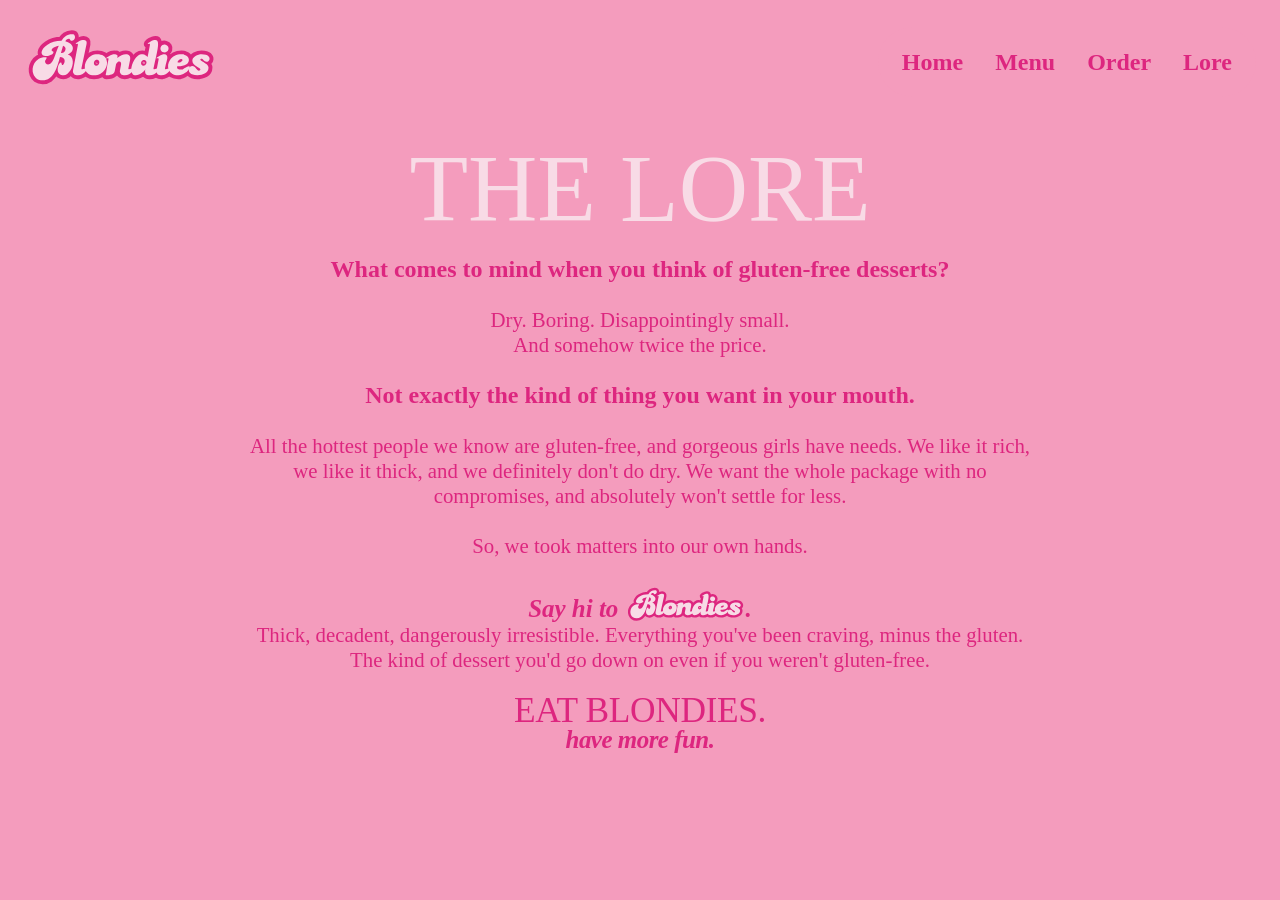
==== lore.html @ 15f2f999 "Move lore to separate page" ====
<!DOCTYPE html>
<html lang="en">
  <head>
    <meta charset="UTF-8">
    <meta name="viewport" content="width=device-width, initial-scale=1.0">
    
    <title>Blondies Bakery - The Lore</title>
    <link rel="stylesheet" href="./styles.css">
    <link rel="icon" href="./blondies-b.png" type="image/x-icon">

    <script src="/components/navbar.js"></script>
  </head>
  <body>

    <nav-bar></nav-bar>
    
    <section id="lore">
      <h1>THE LORE</h1>

      <div class="paragraph-holder">
        <p><span class="bold">What comes to mind when you think of gluten-free desserts?</span>
          <br><br>
          Dry. Boring. Disappointingly small. 
          <br>
          And somehow twice the price.
          <br>
          <br>
          <span class="bold">Not exactly the kind of thing you want in your mouth.</span>
          <br>
          <br>
          All the hottest people we know are gluten-free, and gorgeous girls have needs. 
          
          We like it rich, we like it thick, and we definitely don't do dry.

          We want the whole package with no compromises, and absolutely won't settle for less.
          <br>
          <br>
          So, we took matters into our own hands.
          
          <br>
          <br>

          <span class="bold">Say hi to <img class="blondies-p-logo" src="/assets/blondies_logo.svg" alt="Blondies">.</span>
          <br>
          Thick, decadent, dangerously irresistible. Everything you've been craving, minus the gluten.

          The kind of dessert you'd go down on even if you weren't gluten-free.
          <br>
          <br>
          <span class="headline-lore">EAT BLONDIES.</span>
          <br>
          <span class="subtitle-lore">have more fun.</span>
        </p>
      </div>
      
    </section>

  </body>
</html>
---- styles.css ----
:root {
    --lightpink: #f8dbe6;
    --darkpink: #dd267f;
    --accent1: #f49cbd;
    --accent2: #541630;
    --accent3: #f2bc53;
    --accent4: #f3ac5b;
    --headlinered: #c60d5e;

    --titlescale: 1.2;

    /* Navbar height, used for the anchor-link offset below.
       Desktop is roughly logo (4rem) + nav padding (1.5rem x 2). */
    --nav-h: 7rem;

    --section-offset: 1rem;
}

* { box-sizing: border-box; margin: 0; padding: 0; }

html{
    scroll-behavior: smooth;
}

body {
    display: flex;
    font-family: "Poppins";
    background: var(--accent1);
    color: var(--darkpink);
    line-height: 1.6;
    z-index: 0;
    width: 100%;
    flex-direction: column;
}

a {
    text-decoration: none; 
}

/* ---------- Navbar ---------- */

nav-bar {
    display: flex;
    justify-content: space-between;
    align-items: center;
    padding: 1.5rem;
    background: transparent;
    position: fixed;
    top: 0;
    right: 0;
    left: 0;
    z-index: 100;
    box-sizing: border-box;
}

nav ul {
    display: flex;
    list-style: none;
    gap: 2rem;
    font-size: 1rem;
    padding: 1rem 1.5rem;
    background-color: var(--accent1);
    border-radius: 100px;
}

nav a {
    color: var(--darkpink);
    font-size: 1.3rem;
    transition: color 200ms;
    font-weight: 600;
}

nav a:hover {
    color: var(--lightpink);
}

.logo img {
    height: 4rem;
    width: auto;
    filter: drop-shadow(0px 0px 5px transparent);
    transition: filter 200ms;
}

.logo img:hover {
    filter: drop-shadow(0px 0px 5px var(--lightpink));
}

/* hamburger button: hidden on desktop */
nav-bar .menu-toggle {
    display: none;
}

/* ---------- Hero ---------- */

.hero-page {
    width: 100%;
    min-height: 100svh;
    position: relative;
    display: grid;
    place-items: center;
    overflow: clip;
}

fit-headline {
    display: block;
    z-index: 10;
    position: relative;
}

.headline {
    display: flex;
    flex-direction: column;
    align-items: center;
    z-index: 10;
    font-size: 1em;
    position: relative;
    color: var(--lightpink);
    font-family: "Anton";
    font-weight: 700;
    text-align: center;
}

.top-line {
    letter-spacing: -0.01em;
    transform: scaleY(var(--titlescale));
    transform-origin: bottom;
    white-space: nowrap;
}

.subtitle {
    font-family: "Bodoni Moda";
    font-style: italic;
    font-weight: 900;
    font-size: 6rem;
    position: relative;
    letter-spacing: -0.02em;
    color: var(--lightpink);
    margin-top: -0.7em;
    white-space: nowrap;
}

#bigcookie {
    position: absolute;
    z-index: 5;
    left: 50%;
    transform: translateX(-50%);
    height: calc(var(--sub-size, 11svh) * 8.5);
    width: auto;
    max-width: 85%;
    object-fit: contain;
    max-height: 100vh;
    margin-bottom: 1rem;
}

/* ---------- Typography ---------- */

h1 {
    font-family: 'Anton';
    color: var(--lightpink);
    font-size: 6rem;
    font-weight: 200;
    text-align: center;
    
}

h1:not(.headline){
    line-height: 0.9;
}

h2 {
    font-family: 'Bodoni Moda';
    font-style: italic;
    font-weight: 800;
    font-size: 3rem;
    text-align: center;
}

/* ---------- Sections ---------- */

section {
    min-height: 100svh;
    display:grid;
    align-content: center;
    box-sizing: border-box;
    height: fit-content;
    justify-items: center;
}

/* every section except the hero stops below the fixed navbar
   when reached through an anchor link */
section:not(#home) {
    scroll-margin-top: var(--section-offset);
}

/* ---------- Menu ---------- */

.itembox {
    display: flex;
    flex-direction: column;
    width: 100%;
    padding: 1rem;
    margin: 0;
    max-width: 500px;
    text-align: center;
    box-sizing: border-box;
}

.itembox img {
    width: 100%;
    aspect-ratio: 1/1;
    object-fit: contain;
    display: block;
    border-radius: 12px;
    margin-bottom: 1rem;
}

.itembox h3 {
    font-weight: 200;
    font-family: 'Anton';
    color: var(--lightpink);
    font-size: 2.5rem;
}

.itembox h4{
    font-weight: 700;
    font-size: 1rem;
    margin-bottom: 1rem;
}

#menu .gridbox {
    --gap: 1.5rem;
    display: grid;
    grid-template-columns: repeat(4, minmax(0, 1fr));
    gap: var(--gap);
    justify-items: center;
    max-width: 1400px;
    margin: 0 auto;
    padding: 0 1rem;
    box-sizing: border-box;
}

@media (max-width: 1100px) {
    #menu .gridbox {
        grid-template-columns: repeat(2, minmax(0, 1fr));
    }
}

@media (max-width: 600px) {
    #menu .gridbox {
        grid-template-columns: 1fr;
    }
}

@media (max-width: 1024px) {
    :root {
        --section-offset: 2rem;   /* mobile, tuned separately */
    }
}

/* ---------- Lore / paragraphs ---------- */

section .paragraph-holder {
    min-width: 400px;
    align-items: center;
}

.paragraph-holder p {
    margin: 0 10%;
    max-width: 1000px;
    text-align: center;
    font-size: 1.3rem;
    line-height: 1.2em;
    margin-top: 1.2em;
}

.bold{
    font-weight: 600;
    font-size: 1.5rem;
}

.blondies-p-logo {
    height: 1.6em;
    vertical-align: -0.25em;
}

.bold:has(.blondies-p-logo) {
    font-size: 1.2em;
    font-family: "Bodoni Moda";
    font-style: italic;
    font-weight: 900;
}

.headline-lore{
    font-family: 'Anton';
    font-size: 1.7em;
    letter-spacing: -0.01em;
    margin-bottom: -1rem;
}

.subtitle-lore{
    font-family: 'Bodoni Moda';
    font-style: italic;
    font-weight: 900;
    font-size: 1.2em;
    letter-spacing: -0.02em;
    padding-bottom: 3rem;
}

/* ---------- Phones and tablets: compact navbar + hamburger ---------- */

@media (max-width: 1024px) {
    :root {
        --nav-h: 3.25rem;
    }

    nav-bar {
        height: var(--nav-h);
        padding: 0 1rem;
    }

    nav-bar .logo img {
        height: calc(var(--nav-h) * 0.6);
        width: auto;
        display: block;
    }

    /* hamburger button */
    nav-bar .menu-toggle {
        display: flex;
        flex-direction: column;
        justify-content: center;
        align-items: center;
        gap: 5px;
        width: 2.5rem;
        height: 2.5rem;
        padding: 0;
        background: var(--accent1);
        border: 0;
        border-radius: 50%;
        cursor: pointer;
    }

    .menu-toggle span {
        display: block;
        width: 1.5rem;
        height: 2px;
        background: var(--darkpink);
        transition: transform 0.2s, opacity 0.2s;
    }

    /* animate into an X when open (7px = 5px gap + 2px bar) */
    nav-bar.open .menu-toggle span:nth-child(1) { transform: translateY(7px) rotate(45deg); }
    nav-bar.open .menu-toggle span:nth-child(2) { opacity: 0; }
    nav-bar.open .menu-toggle span:nth-child(3) { transform: translateY(-7px) rotate(-45deg); }

    /* dropdown panel */
    nav-bar nav {
        display: none;
        position: absolute;
        top: calc(100% + 0.25rem);
        left: 2rem;
        right: 2rem;
        background: var(--lightpink);
        border-radius: 2rem;
        padding: 0.5rem;
    }

    nav-bar.open nav {
        display: block;
    }

    nav-bar nav ul {
        flex-direction: column;
        gap: 0;
        padding: 0;
        background: transparent;
        border-radius: 0;
    }

    nav-bar nav a {
        display: block;
        padding: 0.75rem 1rem;
        text-align: center;
    }

    /* the desktop hover colour is the same as this panel's background */
    nav-bar nav a:hover {
        color: var(--headlinered);
    }
}

.inputholder {
    display: flex;
    flex-direction: column;
    min-width: 20rem;
    align-items: center;
    height: fit-content;
}

input, textarea, button {
    border: none;
    padding: 1rem;
    margin: 1rem;
    display: block;
    background-color: var(--lightpink);
    font-family: 'Poppins';
    caret-color: var(--darkpink);
    color: var(--darkpink);
    font-size: 1.5rem;
    border: 2px solid transparent;
    transition: border 200ms;
}

input:focus, textarea:focus{
    outline: 2px solid var(--darkpink);
}

input:hover, textarea:hover, button:hover {
    border: 2px solid var(--darkpink);
}

input, button {
    border-radius: 300px;
    
}

button {
    font-family: 'Anton';
    color: var(--darkpink);
    font-size: 2rem;
    padding: 0.5rem 1.5rem;
    
}

textarea {
    border-radius: 30px;
    height: 20rem;
    min-width: 95%;
    resize: none;
}

::placeholder {
    color: var(--accent1);
    font-size: 1.5rem;
    font-weight: 600;
}

a:not(.inline-link) {
    font-size: 1.5em;
    font-weight: 600;
    color: var(--darkpink);
    transition: color 200ms;
}

.inline-link {
    color: var(--darkpink);
    transition: color 200ms;
}

a:hover, .inline-link:hover {
    color:var(--lightpink);
}

.icon {
    height: 1em;
    vertical-align: -0.15em;
}
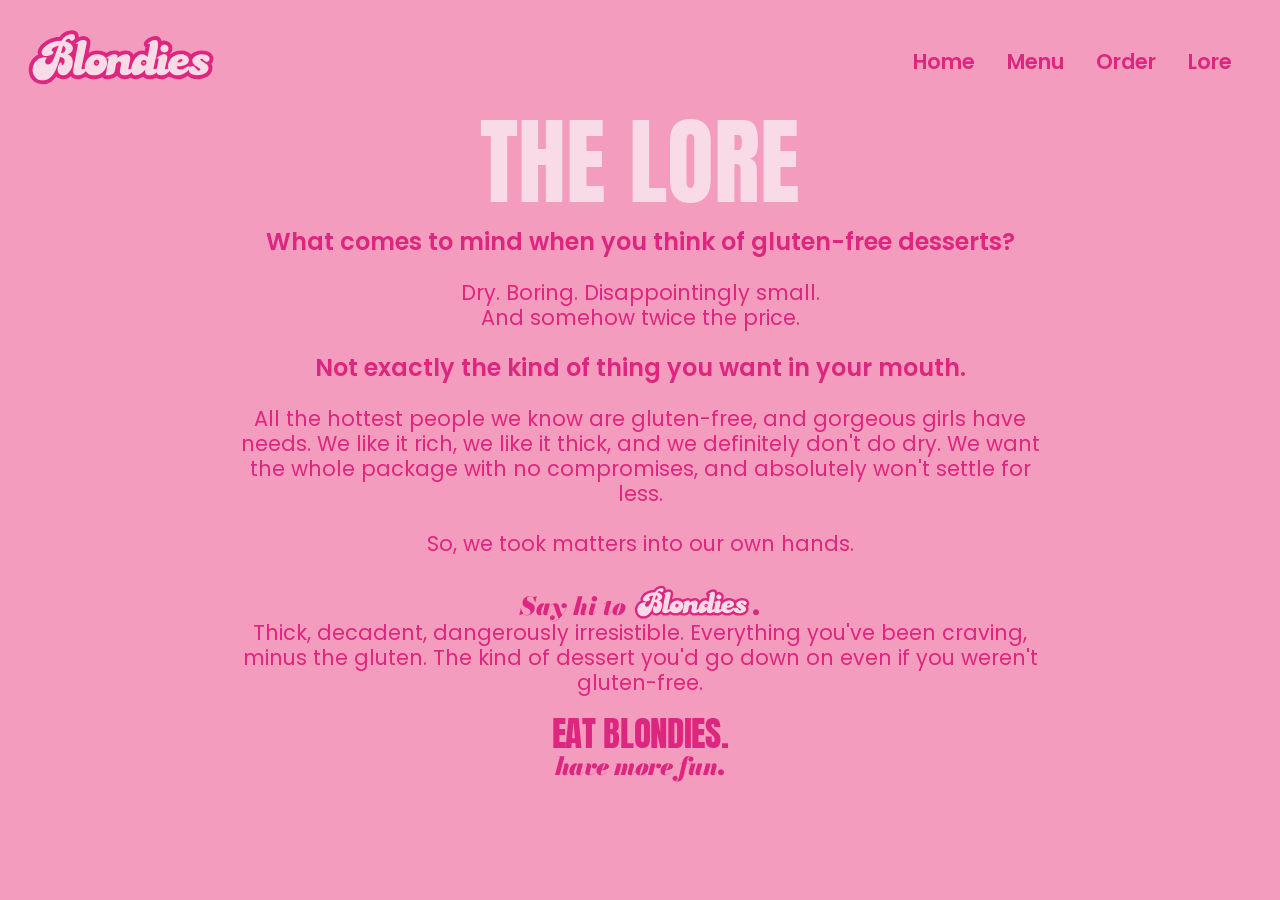
==== commit 142d382b: "Fix fonts in lore page" ====
--- a/lore.html
+++ b/lore.html
@@ -7,6 +7,7 @@
     <title>Blondies Bakery - The Lore</title>
     <link rel="stylesheet" href="./styles.css">
     <link rel="icon" href="./blondies-b.png" type="image/x-icon">
+    <link href="https://fonts.googleapis.com/css2?family=Anton&amp;family=Bodoni+Moda:ital,wght@0,400..900;1,400..900&amp;family=Poppins:wght@400;600;700;800&amp;display=swap" rel="stylesheet">
 
     <script src="/components/navbar.js"></script>
   </head>
--- a/styles.css
+++ b/styles.css
@@ -445,19 +445,15 @@
     font-weight: 600;
 }
 
-a:not(.inline-link) {
+a {
     font-size: 1.5em;
     font-weight: 600;
     color: var(--darkpink);
     transition: color 200ms;
-}
-
-.inline-link {
-    color: var(--darkpink);
-    transition: color 200ms;
-}
-
-a:hover, .inline-link:hover {
+    white-space: nowrap;
+}
+
+a:hover {
     color:var(--lightpink);
 }
 
